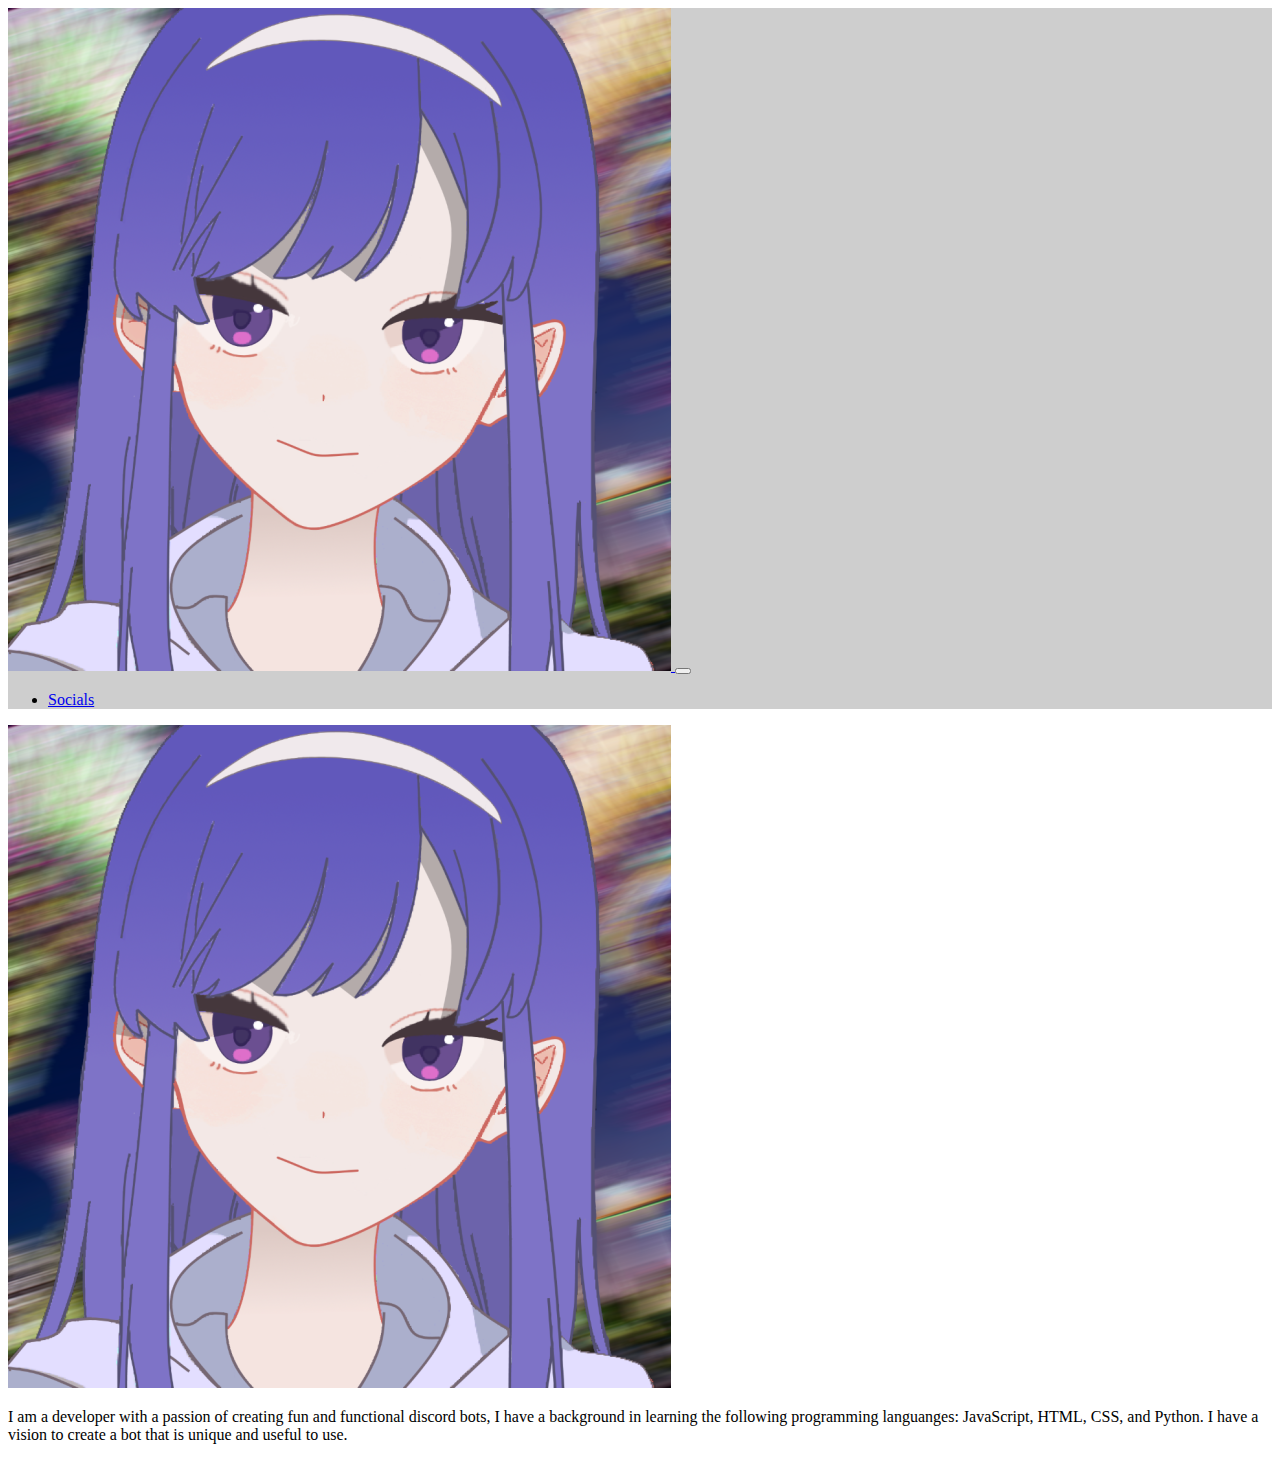
==== socials.html @ 7910c682 "Initial Commit" ====
<!DOCTYPE html>
<html lang="en">
<head>
    <meta charset="UTF-8">
    <meta http-equiv="X-UA-Compatible" content="IE=edge">
    <meta name="viewport" content="width=device-width, initial-scale=1.0">
    <script src="https://code.jquery.com/jquery-3.6.0.min.js"></script>
    <link rel="stylesheet" href="https://cdnjs.cloudflare.com/ajax/libs/font-awesome/4.7.0/css/font-awesome.min.css">
    <link rel="stylesheet" href="./css/main.css">
    <link rel="stylesheet" href="./css/navbar.css">
    <link rel="stylesheet" href="./css/preloader.css">
    <link href="https://cdn.jsdelivr.net/npm/bootstrap@5.1.3/dist/css/bootstrap.min.css" rel="stylesheet" integrity="sha384-1BmE4kWBq78iYhFldvKuhfTAU6auU8tT94WrHftjDbrCEXSU1oBoqyl2QvZ6jIW3" crossorigin="anonymous">
    <script src="https://cdn.jsdelivr.net/npm/bootstrap@5.1.3/dist/js/bootstrap.bundle.min.js" integrity="sha384-ka7Sk0Gln4gmtz2MlQnikT1wXgYsOg+OMhuP+IlRH9sENBO0LRn5q+8nbTov4+1p" crossorigin="anonymous"></script>
    <script src="./js/navbar.js"></script>
    <script src="./js/preloader.js"></script>
    <title>becauseyes</title>
</head>
<body> 
  <div class="container-fluid preloader"></div>
  </div>
    <nav class="navbar navbar-expand-lg navbar-dark navbar-background">
        <div class="container-fluid">
          <a class="navbar-brand" href="index.html">
              <img class="logo" src="img/logo.png">
          </a>
          <button class="navbar-toggler" type="button" data-bs-toggle="collapse" data-bs-target="#navbarSupportedContent" aria-controls="navbarSupportedContent" aria-expanded="false" aria-label="Toggle navigation">
            <span class="navbar-toggler-icon"></span>
          </button>
          <div class="collapse navbar-collapse" id="navbarSupportedContent">
            <ul class="navbar-nav me-auto mb-2 mb-lg-0">
              <li class="nav-item">
                <a class="nav-link" href="socials.html">Socials</a>
              </li>
              <!-- <li class="nav-item">
                <a class="nav-link" href="#">Projects</a>
              </li> -->
            </ul>
          </div>
        </div>
      </nav>

      <img src="img/logo.png" class="img-fluid mx-auto d-block logo-thumbnail glow" alt="logo">

      <div class="about-me container w-75 rounded mx-auto glow">
        <p>
          <span class="about-me-text">
            I am a developer with a passion of creating fun and functional discord bots, I have a background in learning the following programming languanges: JavaScript, HTML, CSS, and Python. I have a vision to create a bot that is unique and useful to use.
          </span>
        </p>
      </div>
</body>
</html>
---- css/navbar.css ----
.navbar-background {
    background-color: rgba(0, 0, 0, 0.192);
}
---- css/preloader.css ----
.preloader {
    position: fixed;
    top: 0;
    left: 0;
    right: 0;
    bottom: 0;
    background-color: rgb(18, 18, 27);
    z-index: 99999;
    height: 100%;
}
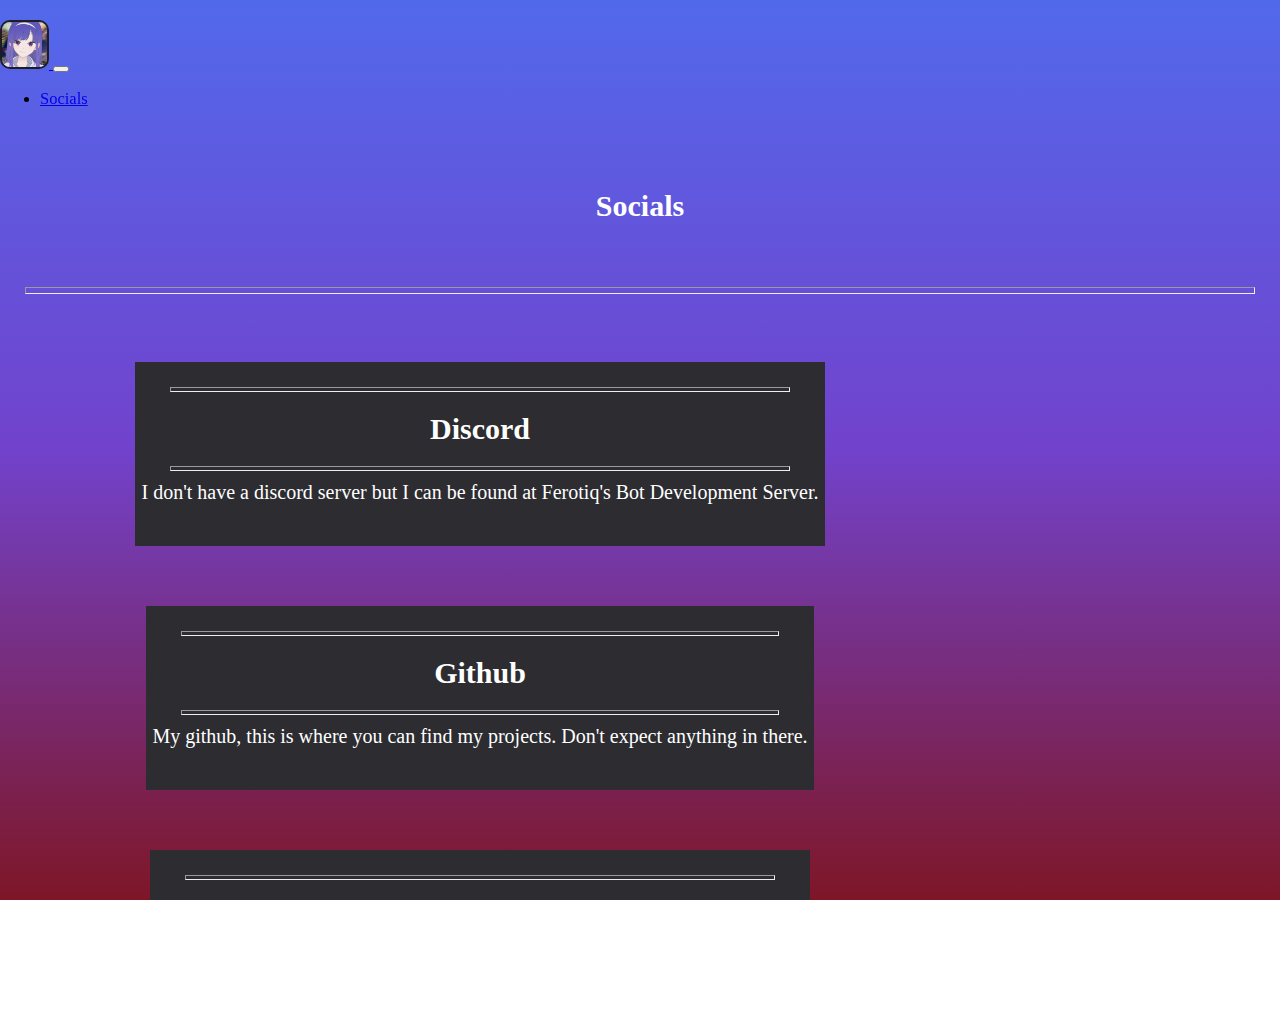
==== commit 54d622c7: "Social page" ====
--- a/socials.html
+++ b/socials.html
@@ -1,52 +1,103 @@
 <!DOCTYPE html>
 <html lang="en">
+
 <head>
     <meta charset="UTF-8">
     <meta http-equiv="X-UA-Compatible" content="IE=edge">
     <meta name="viewport" content="width=device-width, initial-scale=1.0">
     <script src="https://code.jquery.com/jquery-3.6.0.min.js"></script>
-    <link rel="stylesheet" href="https://cdnjs.cloudflare.com/ajax/libs/font-awesome/4.7.0/css/font-awesome.min.css">
+    <script src="https://cdn.jsdelivr.net/npm/bootstrap@5.1.3/dist/js/bootstrap.bundle.min.js" integrity="sha384-ka7Sk0Gln4gmtz2MlQnikT1wXgYsOg+OMhuP+IlRH9sENBO0LRn5q+8nbTov4+1p" crossorigin="anonymous"></script>
+    <script src="js/navbar.js"></script>
+    <link rel="stylesheet" href="https://cdnjs.cloudflare.com/ajax/libs/font-awesome/6.1.1/css/all.min.css" integrity="sha512-KfkfwYDsLkIlwQp6LFnl8zNdLGxu9YAA1QvwINks4PhcElQSvqcyVLLD9aMhXd13uQjoXtEKNosOWaZqXgel0g==" crossorigin="anonymous" referrerpolicy="no-referrer"
+    />
+    <link rel="stylesheet" href="./css/socials.css">
+    <link rel="stylesheet" href="./css/navbar.css">
     <link rel="stylesheet" href="./css/main.css">
-    <link rel="stylesheet" href="./css/navbar.css">
-    <link rel="stylesheet" href="./css/preloader.css">
     <link href="https://cdn.jsdelivr.net/npm/bootstrap@5.1.3/dist/css/bootstrap.min.css" rel="stylesheet" integrity="sha384-1BmE4kWBq78iYhFldvKuhfTAU6auU8tT94WrHftjDbrCEXSU1oBoqyl2QvZ6jIW3" crossorigin="anonymous">
-    <script src="https://cdn.jsdelivr.net/npm/bootstrap@5.1.3/dist/js/bootstrap.bundle.min.js" integrity="sha384-ka7Sk0Gln4gmtz2MlQnikT1wXgYsOg+OMhuP+IlRH9sENBO0LRn5q+8nbTov4+1p" crossorigin="anonymous"></script>
-    <script src="./js/navbar.js"></script>
-    <script src="./js/preloader.js"></script>
-    <title>becauseyes</title>
+    <link rel="icon" href="./img/logo.png">
+    <title>becauseyes ● Home</title>
+
+    <meta content="becauseyes' site ● Socials" property="og:title" />
+    <meta content="My socials lol" property="og:description" />
+    <meta content="https://cdn.discordapp.com/avatars/447361302260744192/9c4bb97e82789613d3eb8e7c20befc6b.png?size=1024" property="og:image" />
+    <meta content="#8162FF" data-react-helmet="true" name="theme-color" />
 </head>
-<body> 
-  <div class="container-fluid preloader"></div>
-  </div>
-    <nav class="navbar navbar-expand-lg navbar-dark navbar-background">
+
+<body>
+    <nav class="navbar fixed-top navbar-expand-lg navbar-dark navbar-background">
         <div class="container-fluid">
-          <a class="navbar-brand" href="index.html">
-              <img class="logo" src="img/logo.png">
-          </a>
-          <button class="navbar-toggler" type="button" data-bs-toggle="collapse" data-bs-target="#navbarSupportedContent" aria-controls="navbarSupportedContent" aria-expanded="false" aria-label="Toggle navigation">
-            <span class="navbar-toggler-icon"></span>
-          </button>
-          <div class="collapse navbar-collapse" id="navbarSupportedContent">
-            <ul class="navbar-nav me-auto mb-2 mb-lg-0">
-              <li class="nav-item">
-                <a class="nav-link" href="socials.html">Socials</a>
-              </li>
-              <!-- <li class="nav-item">
+            <a class="navbar-brand" href="/">
+                <img class="logo-brand" src="img/logo.png">
+            </a>
+            <button class="navbar-toggler" type="button" data-bs-toggle="collapse" data-bs-target="#navbarSupportedContent" aria-controls="navbarSupportedContent" aria-expanded="false" aria-label="Toggle navigation">
+        <span class="navbar-toggler-icon"></span>
+      </button>
+            <div class="collapse navbar-collapse" id="navbarSupportedContent">
+                <ul class="navbar-nav me-auto mb-2 mb-lg-0">
+                    <li class="nav-item">
+                        <a class="nav-link" href="socials">Socials</a>
+                    </li>
+                    <!-- <li class="nav-item">
                 <a class="nav-link" href="#">Projects</a>
               </li> -->
-            </ul>
-          </div>
+                </ul>
+            </div>
         </div>
-      </nav>
+    </nav>
 
-      <img src="img/logo.png" class="img-fluid mx-auto d-block logo-thumbnail glow" alt="logo">
+    <h1 class="title">Socials</h1>
 
-      <div class="about-me container w-75 rounded mx-auto glow">
-        <p>
-          <span class="about-me-text">
-            I am a developer with a passion of creating fun and functional discord bots, I have a background in learning the following programming languanges: JavaScript, HTML, CSS, and Python. I have a vision to create a bot that is unique and useful to use.
-          </span>
-        </p>
-      </div>
+    <hr class="seperator">
+
+    <div class="container-fluid social-container">
+        <div class="row row-cols-1 row-cols-sm-1 row-cols-md-2 row-cols-lg-3">
+            <div class="col social-col">
+                <a href="https://discord.gg/gw5vbqnVMe">
+                    <div class="card social-card">
+                        <div class="social-logo">
+                            <i class="fa-brands fa-discord social-logo"></i>
+                        </div>
+                        <hr class="card-seperator">
+                        <h1 class="card-title">Discord</h1>
+                        <hr class="card-seperator">
+                        <p class="card-desc">
+                            I don't have a discord server but I can be found at Ferotiq's Bot Development Server.
+                        </p>
+                    </div>
+                </a>
+            </div>
+            <div class="col social-col">
+                <a href="https://github.com/becauseyess">
+                    <div class="card social-card">
+                        <div class="social-logo">
+                            <i class="fa-brands fa-github social-logo"></i>
+                        </div>
+                        <hr class="card-seperator">
+                        <h1 class="card-title">Github</h1>
+                        <hr class="card-seperator">
+                        <p class="card-desc">
+                            My github, this is where you can find my projects. Don't expect anything in there.
+                        </p>
+                    </div>
+                </a>
+            </div>
+            <div class="col social-col">
+                <a href="https://discord.gg/gw5vbqnVMe">
+                    <div class="card social-card">
+                        <div class="social-logo">
+                            <i class="fa-brands fa-spotify social-logo"></i>
+                        </div>
+                        <hr class="card-seperator">
+                        <h1 class="card-title">Spotify</h1>
+                        <hr class="card-seperator">
+                        <p class="card-desc">
+                            This is where I listen to my music. Don't expect to find any playlists or anything.
+                        </p>
+                    </div>
+                </a>
+            </div>
+        </div>
+    </div>
 </body>
+
 </html>--- a/css/socials.css
+++ b/css/socials.css
@@ -0,0 +1,96 @@
+@import url('https://fonts.googleapis.com/css2?family=Cabin&display=swap');
+.seperator {
+    color: white !important;
+    margin-top: 2rem;
+    height: 5px !important;
+    opacity: 1 !important;
+    margin-left: 25px;
+    margin-right: 25px;
+}
+
+.card-seperator {
+    color: white !important;
+    height: 3px !important;
+    margin-top: 10px !important;
+    margin-bottom: 10px !important;
+    opacity: 1 !important;
+    margin-left: 35px !important;
+    margin-right: 35px !important;
+}
+
+.title {
+    margin-top: 5rem;
+    font-size: 30px;
+    color: white;
+    text-align: center;
+    margin-bottom: 4rem;
+}
+
+.card-title {
+    text-align: center;
+    font-size: 30px;
+    color: white;
+}
+
+.social-logo {
+    display: flex;
+    justify-content: center;
+    align-items: center;
+    margin-top: 15px;
+    font-size: 75px;
+    color: white;
+}
+
+.social-col {
+    display: flex;
+    justify-content: center;
+    align-items: center;
+    padding-top: 45px;
+    height: 100% !important;
+}
+
+.social-col a:link {
+    color: #FFFFFF;
+    text-decoration: none;
+}
+
+.social-col a:hover {
+    color: #FFFFFF;
+    text-decoration: none;
+}
+
+.social-col a:visited {
+    color: #FFFFFF;
+    text-decoration: none;
+}
+
+.social-col a:active {
+    color: #FFFFFF;
+    text-decoration: none;
+}
+
+.social-card {
+    background-color: #2c2c31 !important;
+    width: 100% !important;
+    height: 100% !important;
+    padding-bottom: 2rem;
+    transition: transform 0.1s ease-in;
+}
+
+.social-card:hover {
+    background-color: #333338 !important;
+    transform: scale(1.1, 1.1);
+}
+
+.social-container {
+    width: 75% !important;
+    height: 500px !important;
+}
+
+.card-desc {
+    color: white;
+    font-size: 20px;
+    text-align: center;
+    margin: 10px 6px;
+    text-decoration: none;
+}--- a/css/navbar.css
+++ b/css/navbar.css
@@ -1,3 +1,28 @@
 .navbar-background {
-    background-color: rgba(0, 0, 0, 0.192);
+    background-color: rgba(0, 0, 0, 0);
+    width: 100% !important;
+    padding-top: 20px;
+    backdrop-filter: blur(0px);
+    -webkit-backdrop-filter: blur(0px);
+}
+
+.logo-brand {
+    width: 45px;
+    height: 100%;
+    border: solid 2px rgb(31, 29, 34);
+    border-radius: 10px;
+    transition: all 0.1s ease-in-out;
+}
+
+.logo-brand:hover {
+    border-color: aliceblue;
+}
+
+.nav-item a {
+    font-size: 16.5px;
+    transition: all 0.1s ease-in-out;
+}
+
+.nav-item a:hover {
+    transform: scale(1.1, 1.1);
 }--- a/css/main.css
+++ b/css/main.css
@@ -0,0 +1,49 @@
+body {
+    background: linear-gradient(#5269ec, #7242cc, #7e1627);
+    background-size: 100% 100%;
+    top: 0;
+    background-repeat: repeat-x;
+    height: 100%;
+    margin: 0;
+    overflow: auto;
+}
+
+html {
+    height: 100%;
+    overflow: hidden;
+}
+
+* {
+    scroll-behavior: smooth;
+}
+
+.glow {
+    -webkit-animation: glow 4s ease-in-out infinite alternate;
+    -moz-animation: glow 4s ease-in-out infinite alternate;
+    animation: glow 4s ease-in-out infinite alternate;
+}
+
+@keyframes glow {
+    from {
+        box-shadow: 0 0 50px rgb(128, 100, 180);
+    }
+    to {
+        box-shadow: 0 0 50px rgba(255, 255, 255, 0.555);
+    }
+}
+
+ ::-webkit-scrollbar {
+    width: 9px;
+}
+
+ ::-webkit-scrollbar-track {
+    background: #dfe3eb;
+}
+
+ ::-webkit-scrollbar-thumb {
+    background: #555;
+}
+
+ ::-webkit-scrollbar-thumb:hover {
+    background: rgb(95, 95, 95);
+}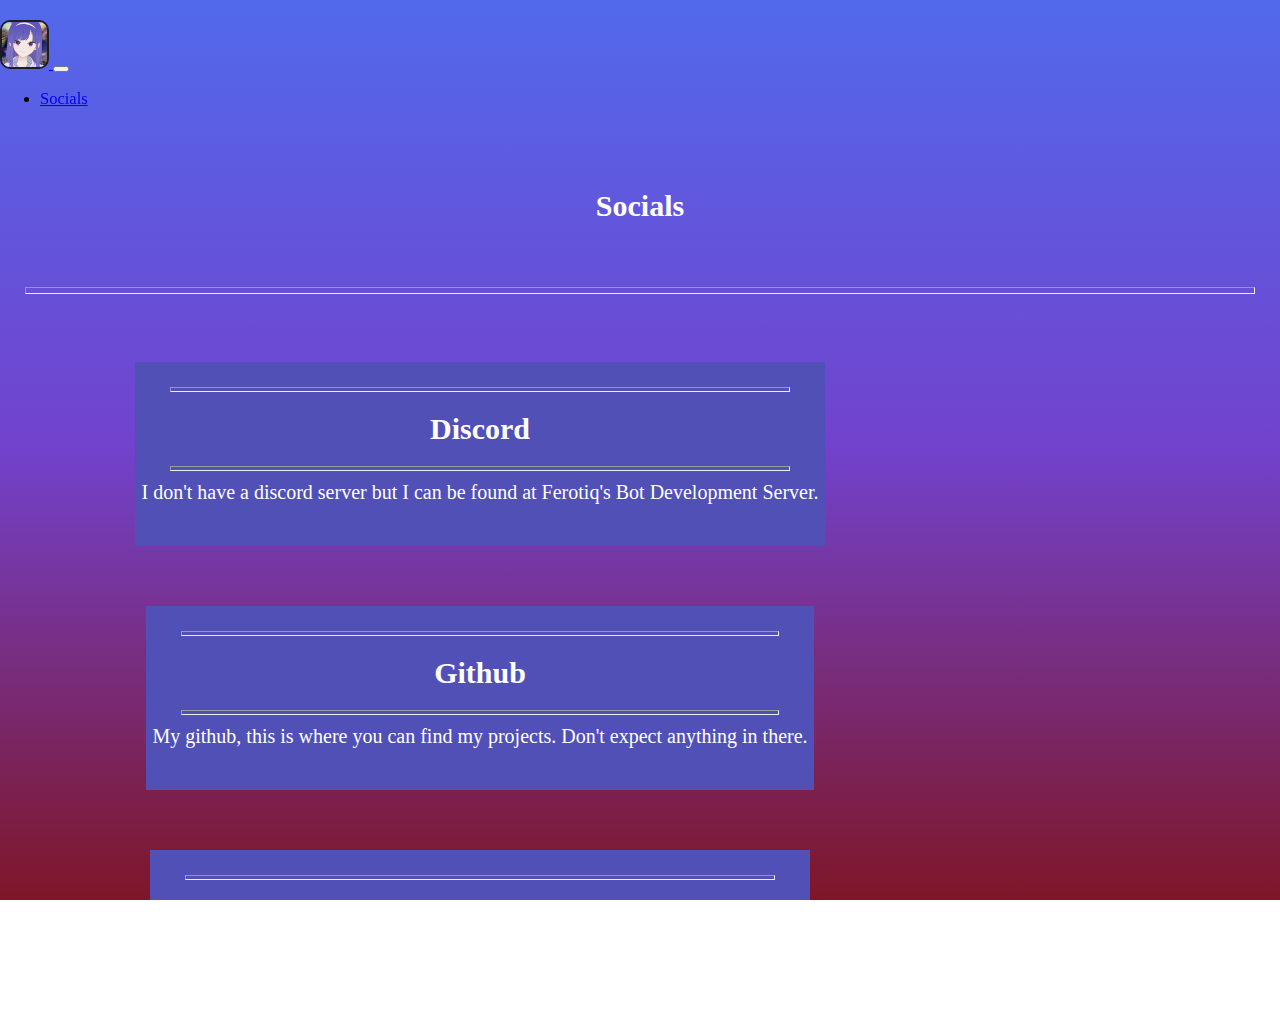
==== commit 32221f17: "Update socials.html" ====
--- a/socials.html
+++ b/socials.html
@@ -15,7 +15,7 @@
     <link rel="stylesheet" href="./css/main.css">
     <link href="https://cdn.jsdelivr.net/npm/bootstrap@5.1.3/dist/css/bootstrap.min.css" rel="stylesheet" integrity="sha384-1BmE4kWBq78iYhFldvKuhfTAU6auU8tT94WrHftjDbrCEXSU1oBoqyl2QvZ6jIW3" crossorigin="anonymous">
     <link rel="icon" href="./img/logo.png">
-    <title>becauseyes ● Home</title>
+    <title>becauseyes ● Socials</title>
 
     <meta content="becauseyes' site ● Socials" property="og:title" />
     <meta content="My socials lol" property="og:description" />
@@ -82,7 +82,7 @@
                 </a>
             </div>
             <div class="col social-col">
-                <a href="https://discord.gg/gw5vbqnVMe">
+                <a href="https://open.spotify.com/user/7z9c74kiwewfbbntqa1nhkwcp?si=ffb6e5b1b1b74b7a">
                     <div class="card social-card">
                         <div class="social-logo">
                             <i class="fa-brands fa-spotify social-logo"></i>
@@ -100,4 +100,4 @@
     </div>
 </body>
 
-</html>+</html>
--- a/css/socials.css
+++ b/css/socials.css
@@ -70,7 +70,7 @@
 }
 
 .social-card {
-    background-color: #2c2c31 !important;
+    background-color: #5050b7 !important;
     width: 100% !important;
     height: 100% !important;
     padding-bottom: 2rem;
@@ -78,7 +78,7 @@
 }
 
 .social-card:hover {
-    background-color: #333338 !important;
+    background-color: #5c5cb8 !important;
     transform: scale(1.1, 1.1);
 }
 
